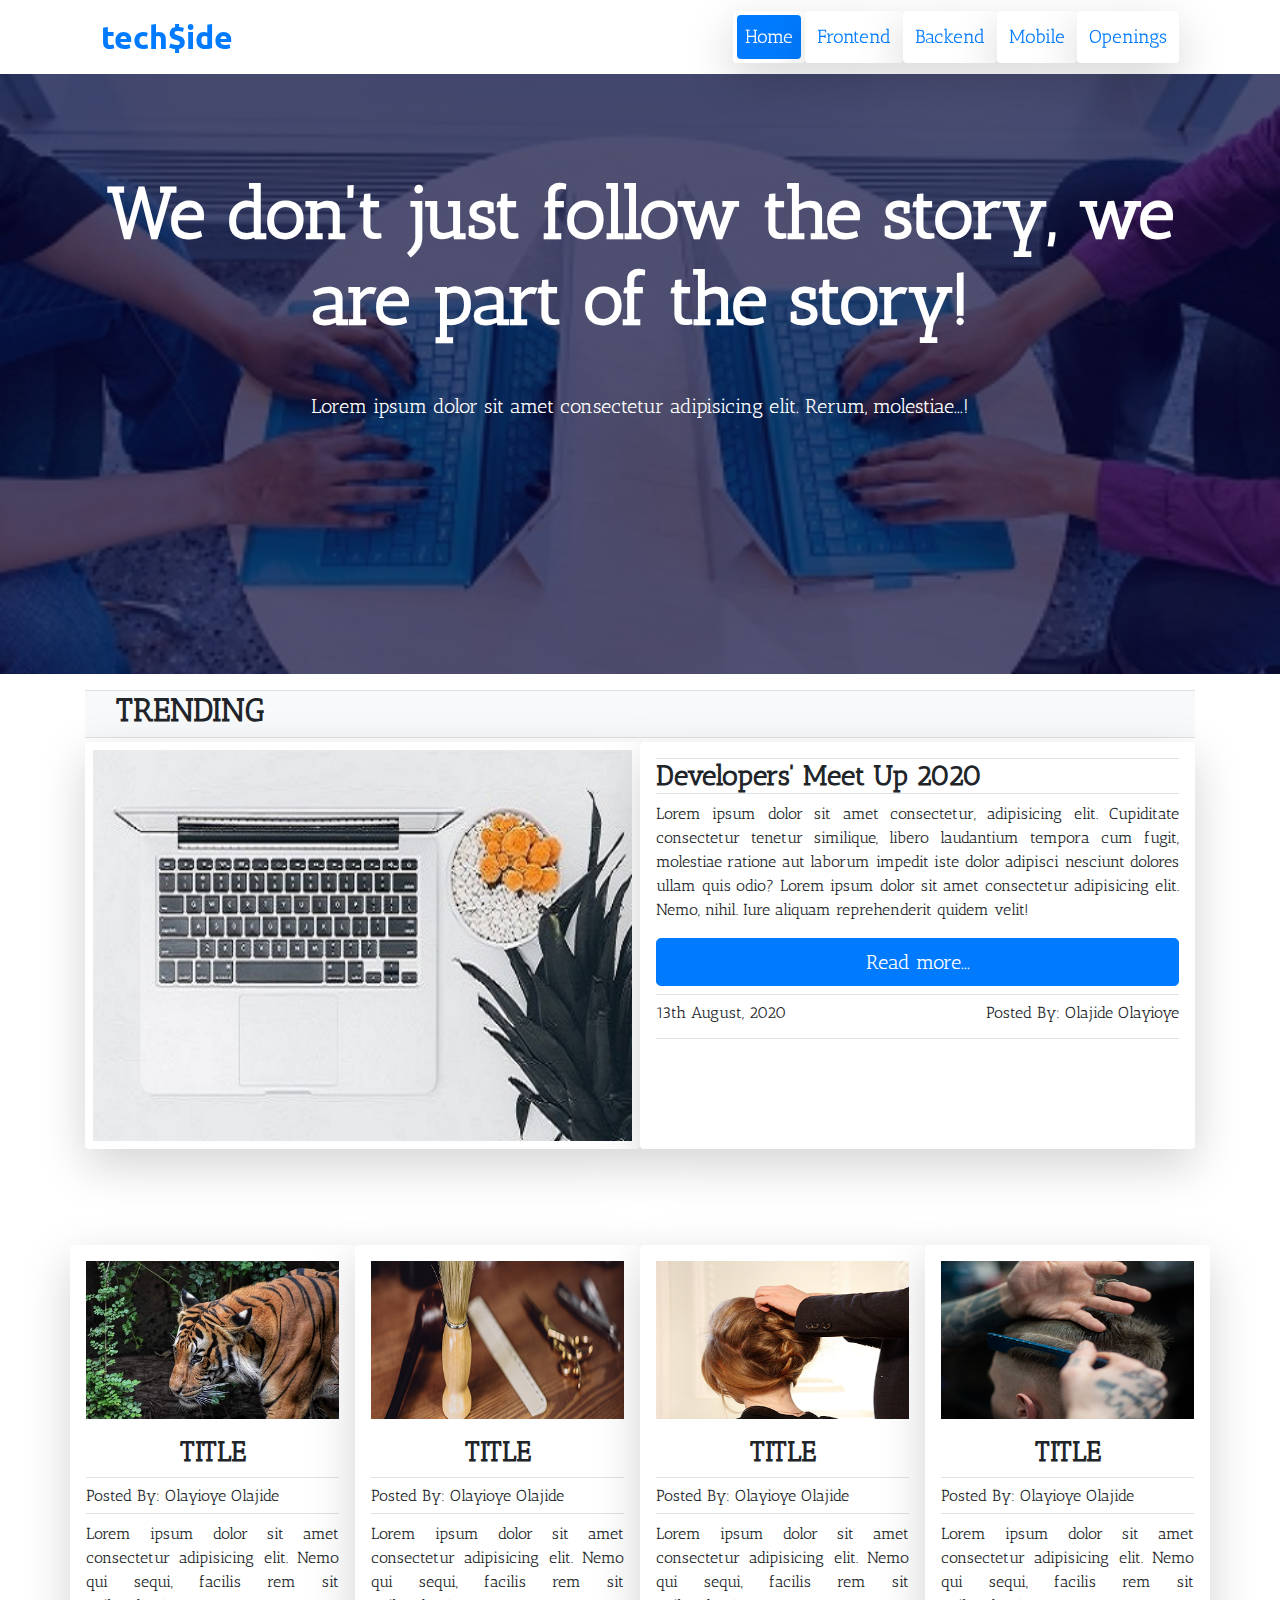
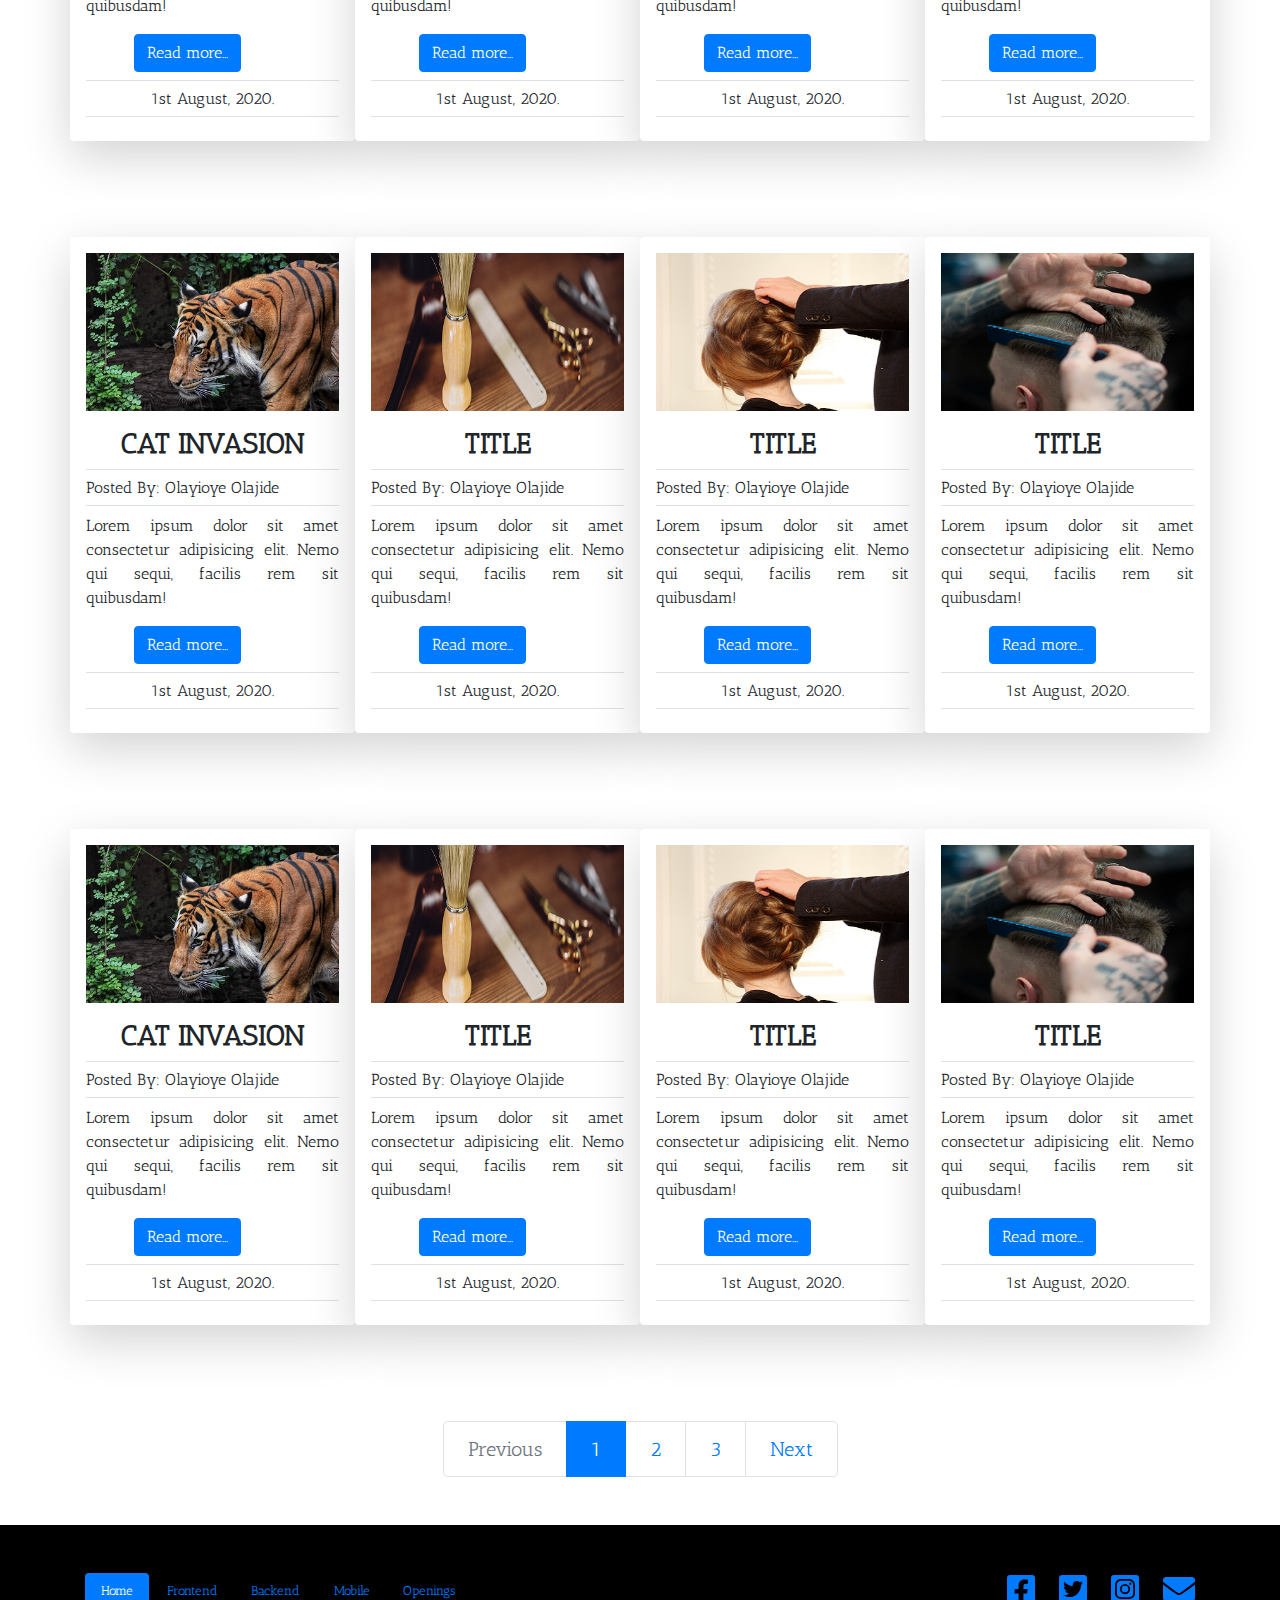
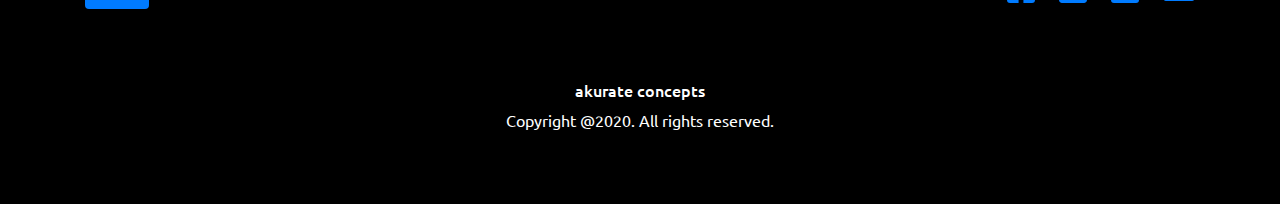
==== index.html @ ddc286ce "Initial commit" ====
<!DOCTYPE html>
<html lang="en">
<head>
    <meta charset="UTF-8">
    <meta name="viewport" content="width=device-width, initial-scale=1.0">

    <link rel="stylesheet" href="main.css/bootstrap.min.css">
    <link rel="stylesheet" href="main.css/style.css">
    <link rel="stylesheet" href="main.css/all.min.css">

    <link href="https://fonts.googleapis.com/css2?family=Antic+Slab&display=swap" rel="stylesheet">
    <link href="https://fonts.googleapis.com/css2?family=Ubuntu:wght@500&display=swap" rel="stylesheet">
    <title>Best News Website</title>
</head>
<body>

    <!-- NAVIGATION BAR -->
    <div class="container">
        <nav class="navbar navbar-expand-lg sticky-top">
            <a href="index.html" class="navbar-brand">tech$ide</a>
    
            <button class="navbar-toggler" type="button" data-toggle="collapse" data-target="#navbarSupportedContent" aria-controls="navbarSupportedContent" aria-expanded="false" aria-label="Toggle navigation">
                <span class="navbar-toggler-icon"></span>
            </button>
            
            <div class="collapse navbar-collapse" id="navbarSupportedContent">

            <ul class="nav nav-pills navbar-nav ml-auto">
                <li class="nav-item shadow-lg p-1 bg-white rounded active"><a href="index.html" class="nav-link active">Home</a></li>
                <li class="nav-item shadow-lg p-1 bg-white rounded"><a href="frontend.html" class="nav-link">Frontend</a></li>
                <li class="nav-item shadow-lg p-1 bg-white rounded"><a href="backend.html" class="nav-link">Backend</a></li>
                <li class="nav-item shadow-lg p-1 bg-white rounded"><a href="mobile.html" class="nav-link">Mobile</a></li>
                <li class="nav-item shadow-lg p-1 bg-white rounded"><a href="openings.html" class="nav-link">Openings</a></li>
            </ul>
        </nav>
    </div>

    <!-- BANNER -->
    <div class="container-fluid banner">
        <div class="container text-white text-center pb-4 pt-5">
            <h3 class="display-3 font-weight-bold mb-5 mt-5">We don't just follow the story, we are part of the story!</h3>
            <p class="lead">Lorem ipsum dolor sit amet consectetur adipisicing elit. Rerum, molestiae...!</p>
        </div>
        
    </div>


    <!-- TRENDING -->
    <div class="container mt-3">
        <div class="container bg-light mb-1 border-bottom border-top">
            <h2 class=" font-weight-bolder ml-3">TRENDING</h2>
        </div>

        <div class="container">
            <div class="row">
                <div class="col-lg-6 shadow-lg p-2 mb-5 bg-white rounded">
                    <img class="img-fluid" src="img/computer.jpg">
                </div>
                <div class="col-md-6 py-2 shadow-lg p-3 mb-5 bg-white rounded">
                    <h3 class="font-weight-bold border-bottom border-top">Developers' Meet Up 2020</h3>
                    <p class="text-justify">Lorem ipsum dolor sit amet consectetur, adipisicing elit. Cupiditate consectetur tenetur similique, libero laudantium tempora cum fugit, molestiae ratione aut laborum impedit iste dolor adipisci nesciunt dolores ullam quis odio? Lorem ipsum dolor sit amet consectetur adipisicing elit. Nemo, nihil. Iure aliquam reprehenderit quidem velit!</p>
                    <button type="button" class="btn btn-primary btn-lg btn-block mb-2">Read more...</button>
                    <div class="border-top border-bottom py-2 d-flex">
                        <h6>
                            <span class="date">13th August, 2020</span>
                        </h6>
                        <h6 class="ml-auto">
                            <span class="author">Posted By:</span>
                            <span class="name">Olajide Olayioye</span>
                        </h6>
                    </div>
                    
                </div>
            </div>
        </div>
    </div>
    
   
    <!-- NEWS GRID I -->
    <div class="container mt-5">
        <div class="row">
            <div class="col-md-4 col-lg-3 shadow-lg p-3 mb-5 bg-white rounded">
                <img src="img/tiger2.jpg" alt="" class="img-fluid mb-3">
                <h3 class="text-center font-weight-bold">TITLE</h3>
                <h6 class="border-top border-bottom py-2"><span>Posted By: <span class="author-name">Olayioye Olajide</span></span></h6>
                <p class="text-justify">Lorem ipsum dolor sit amet consectetur adipisicing elit. Nemo qui sequi, facilis rem sit quibusdam!</p>
                <button type="button" class="btn btn-primary ml-5 mb-2">Read more...</button>
                <h6 class="border-top border-bottom py-2 text-center"><span>1st August, 2020.</span></h6>
            </div>
            <div class="col-md-4 col-lg-3 shadow-lg p-3 mb-5 bg-white rounded">
                <img src="img/blog.png" alt="" class="img-fluid mb-3">
                <h3 class="text-center font-weight-bold">TITLE</h3>
                <h6 class="border-top border-bottom py-2"><span>Posted By: <span class="author-name">Olayioye Olajide</span></span></h6>
                <p class="text-justify">Lorem ipsum dolor sit amet consectetur adipisicing elit. Nemo qui sequi, facilis rem sit quibusdam!</p>
                <button type="button" class="btn btn-primary ml-5 mb-2">Read more...</button>
                <h6 class="border-top border-bottom py-2 text-center"><span>1st August, 2020.</span></h6>
            </div>
            <div class="col-md-4 col-lg-3 shadow-lg p-3 mb-5 bg-white rounded">
                <img src="img/blog2.png" alt="" class="img-fluid mb-3">
                <h3 class="text-center font-weight-bold">TITLE</h3>
                <h6 class="border-top border-bottom py-2"><span>Posted By: <span class="author-name">Olayioye Olajide</span></span></h6>
                <p class="text-justify">Lorem ipsum dolor sit amet consectetur adipisicing elit. Nemo qui sequi, facilis rem sit quibusdam!</p>
                <button type="button" class="btn btn-primary ml-5 mb-2">Read more...</button>
                <h6 class="border-top border-bottom py-2 text-center"><span>1st August, 2020.</span></h6>
            </div>
            <div class="col-md-4 col-lg-3 shadow-lg p-3 mb-5 bg-white rounded">
                <img src="img/blog3.png" alt="" class="img-fluid mb-3">
                <h3 class="text-center font-weight-bold">TITLE</h3>
                <h6 class="border-top border-bottom py-2"><span>Posted By: <span class="author-name">Olayioye Olajide</span></span></h6>
                <p class="text-justify">Lorem ipsum dolor sit amet consectetur adipisicing elit. Nemo qui sequi, facilis rem sit quibusdam!</p>
                <button type="button" class="btn btn-primary ml-5 mb-2">Read more...</button>
                <h6 class="border-top border-bottom py-2 text-center"><span>1st August, 2020.</span></h6>
            </div>
        </div>
    </div>

    <!-- NEWS GRID II -->
    <div class="container mt-5">
        <div class="row">
            <div class="col-md-4 col-lg-3 shadow-lg p-3 mb-5 bg-white rounded">
                <img src="img/tiger2.jpg" alt="" class="img-fluid mb-3">
                <h3 class="text-center font-weight-bold">CAT INVASION</h3>
                <h6 class="border-top border-bottom py-2"><span>Posted By: <span class="author-name">Olayioye Olajide</span></span></h6>
                <p class="text-justify">Lorem ipsum dolor sit amet consectetur adipisicing elit. Nemo qui sequi, facilis rem sit quibusdam!</p>
                <button type="button" class="btn btn-primary ml-5 mb-2">Read more...</button>
                <h6 class="border-top border-bottom py-2 text-center"><span>1st August, 2020.</span></h6>
            </div>
            <div class="col-md-4 col-lg-3 shadow-lg p-3 mb-5 bg-white rounded">
                <img src="img/blog.png" alt="" class="img-fluid mb-3">
                <h3 class="text-center font-weight-bold">TITLE</h3>
                <h6 class="border-top border-bottom py-2"><span>Posted By: <span class="author-name">Olayioye Olajide</span></span></h6>
                <p class="text-justify">Lorem ipsum dolor sit amet consectetur adipisicing elit. Nemo qui sequi, facilis rem sit quibusdam!</p>
                <button type="button" class="btn btn-primary ml-5 mb-2">Read more...</button>
                <h6 class="border-top border-bottom py-2 text-center"><span>1st August, 2020.</span></h6>
            </div>
            <div class="col-md-4 col-lg-3 shadow-lg p-3 mb-5 bg-white rounded">
                <img src="img/blog2.png" alt="" class="img-fluid mb-3">
                <h3 class="text-center font-weight-bold">TITLE</h3>
                <h6 class="border-top border-bottom py-2"><span>Posted By: <span class="author-name">Olayioye Olajide</span></span></h6>
                <p class="text-justify">Lorem ipsum dolor sit amet consectetur adipisicing elit. Nemo qui sequi, facilis rem sit quibusdam!</p>
                <button type="button" class="btn btn-primary ml-5 mb-2">Read more...</button>
                <h6 class="border-top border-bottom py-2 text-center"><span>1st August, 2020.</span></h6>
            </div>
            <div class="col-md-4 col-lg-3 shadow-lg p-3 mb-5 bg-white rounded">
                <img src="img/blog3.png" alt="" class="img-fluid mb-3">
                <h3 class="text-center font-weight-bold">TITLE</h3>
                <h6 class="border-top border-bottom py-2"><span>Posted By: <span class="author-name">Olayioye Olajide</span></span></h6>
                <p class="text-justify">Lorem ipsum dolor sit amet consectetur adipisicing elit. Nemo qui sequi, facilis rem sit quibusdam!</p>
                <button type="button" class="btn btn-primary ml-5 mb-2">Read more...</button>
                <h6 class="border-top border-bottom py-2 text-center"><span>1st August, 2020.</span></h6>
            </div>
        </div>
    </div>

    <!-- NEWS GRID III -->
    <div class="container mt-5">
        <div class="row">
            <div class="col-md-4 col-lg-3 shadow-lg p-3 mb-5 bg-white rounded">
                <img src="img/tiger2.jpg" alt="" class="img-fluid mb-3">
                <h3 class="text-center font-weight-bold">CAT INVASION</h3>
                <h6 class="border-top border-bottom py-2"><span>Posted By: <span class="author-name">Olayioye Olajide</span></span></h6>
                <p class="text-justify">Lorem ipsum dolor sit amet consectetur adipisicing elit. Nemo qui sequi, facilis rem sit quibusdam!</p>
                <button type="button" class="btn btn-primary ml-5 mb-2">Read more...</button>
                <h6 class="border-top border-bottom py-2 text-center"><span>1st August, 2020.</span></h6>
            </div>
            <div class="col-md-4 col-lg-3 shadow-lg p-3 mb-5 bg-white rounded">
                <img src="img/blog.png" alt="" class="img-fluid mb-3">
                <h3 class="text-center font-weight-bold">TITLE</h3>
                <h6 class="border-top border-bottom py-2"><span>Posted By: <span class="author-name">Olayioye Olajide</span></span></h6>
                <p class="text-justify">Lorem ipsum dolor sit amet consectetur adipisicing elit. Nemo qui sequi, facilis rem sit quibusdam!</p>
                <button type="button" class="btn btn-primary ml-5 mb-2">Read more...</button>
                <h6 class="border-top border-bottom py-2 text-center"><span>1st August, 2020.</span></h6>
            </div>
            <div class="col-md-4 col-lg-3 shadow-lg p-3 mb-5 bg-white rounded">
                <img src="img/blog2.png" alt="" class="img-fluid mb-3">
                <h3 class="text-center font-weight-bold">TITLE</h3>
                <h6 class="border-top border-bottom py-2"><span>Posted By: <span class="author-name">Olayioye Olajide</span></span></h6>
                <p class="text-justify">Lorem ipsum dolor sit amet consectetur adipisicing elit. Nemo qui sequi, facilis rem sit quibusdam!</p>
                <button type="button" class="btn btn-primary ml-5 mb-2">Read more...</button>
                <h6 class="border-top border-bottom py-2 text-center"><span>1st August, 2020.</span></h6>
            </div>
            <div class="col-md-4 col-lg-3 shadow-lg p-3 mb-5 bg-white rounded">
                <img src="img/blog3.png" alt="" class="img-fluid mb-3">
                <h3 class="text-center font-weight-bold">TITLE</h3>
                <h6 class="border-top border-bottom py-2"><span>Posted By: <span class="author-name">Olayioye Olajide</span></span></h6>
                <p class="text-justify">Lorem ipsum dolor sit amet consectetur adipisicing elit. Nemo qui sequi, facilis rem sit quibusdam!</p>
                <button type="button" class="btn btn-primary ml-5 mb-2">Read more...</button>
                <h6 class="border-top border-bottom py-2 text-center"><span>1st August, 2020.</span></h6>
            </div>
        </div>
    </div>

    <!-- PAGINATION -->
    <div class="container my-5">
        <nav aria-label="Page navigation">
            <ul class="pagination justify-content-center pagination-lg">
              <li class="page-item disabled">
                <a class="page-link" href="#" tabindex="-1" aria-disabled="true">Previous</a>
              </li>
              <li class="page-item active"><a class="page-link" href="#">1</a></li>
              <li class="page-item"><a class="page-link" href="#">2</a></li>
              <li class="page-item"><a class="page-link" href="#">3</a></li>
              <li class="page-item">
                <a class="page-link" href="#">Next</a>
              </li>
            </ul>
          </nav>
    </div>

    <!-- FOOTER -->
    <footer>
        <div class="container-fluid pb-5">
            <div class="container py-5">
                <div class="row">
                    <div class="col-lg-6">
                        <ul class="nav nav-pills footer-nav">
                            <li class="nav-item active"><a href="index.html" class="nav-link active">Home</a></li>
                            <li class="nav-item"><a href="frontend.html" class="nav-link">Frontend</a></li>
                            <li class="nav-item"><a href="backend.html" class="nav-link">Backend</a></li>
                            <li class="nav-item"><a href="mobile.html" class="nav-link">Mobile</a></li>
                            <li class="nav-item"><a href="openings.html" class="nav-link">Openings</a></li>
                          </ul>
                    </div>
                    <div class="col-lg-6 d-flex justify-content-end">
                        <a href="#" class="ml-4"><i class="fab fa-facebook-square fa-2x"></i></a>
                        <a href="#" class="ml-4"><i class="fab fa-twitter-square fa-2x"></i></a>
                        <a href="#" class="ml-4"><i class="fab fa-instagram-square fa-2x"></i></a>
                        <a href="#" class="ml-4"><i class="fas fa-envelope fa-2x"></i></a>
                    </div>
                </div>
            </div>
            <div class="container text-center text-white my-4 identity">
                <h6>akurate concepts</h6>
                <p>Copyright @2020. All rights reserved.</p>
            </div>
        </div>
    </footer>
    


    <script src="main.js/jquery-3.5.1.min.js"></script>
    <script src="main.js/bootstrap.bundle.min.js"></script>
    <script src="main.js/all.min.js"></script>
    <script src="main.js/app.js"></script>
</body>
</html>
---- main.css/style.css ----
body{
    /* background: rgb(231, 231, 245); */
    margin: 0;
    padding: 0;
    font-family: 'Antic Slab', Arial, Helvatica, san-serif;
}



.container{
    /* width: 98% !important; */
}

.navbar-brand{
    font-family: 'Ubuntu', Arial, Helvetica, sans-serif;
    font-size: 2rem;
    font-weight: bold;
}

.nav-item{
    font-size: 1.2rem;
}

.banner{
    /* background: rgb(12, 12, 80); */
    background-image: linear-gradient(rgba(7, 7, 56, 0.7), rgb(7, 7, 56, 0.7)),
                        url('../img/banner-edited.jpg');
    background-size: 100%;
    background-position: center;
    height: 600px;
}

img{
    width: 100%;
}

.footer-nav > li.nav-item{
    font-size: 0.8rem !important;
    margin-right: 0.1rem !important;
}

.footer-nav > li.nav-item.a{
    
}

footer{
    background: black;
}

.identity{
    font-family: 'Ubuntu', Arial, Helvetica, sans-serif;
}
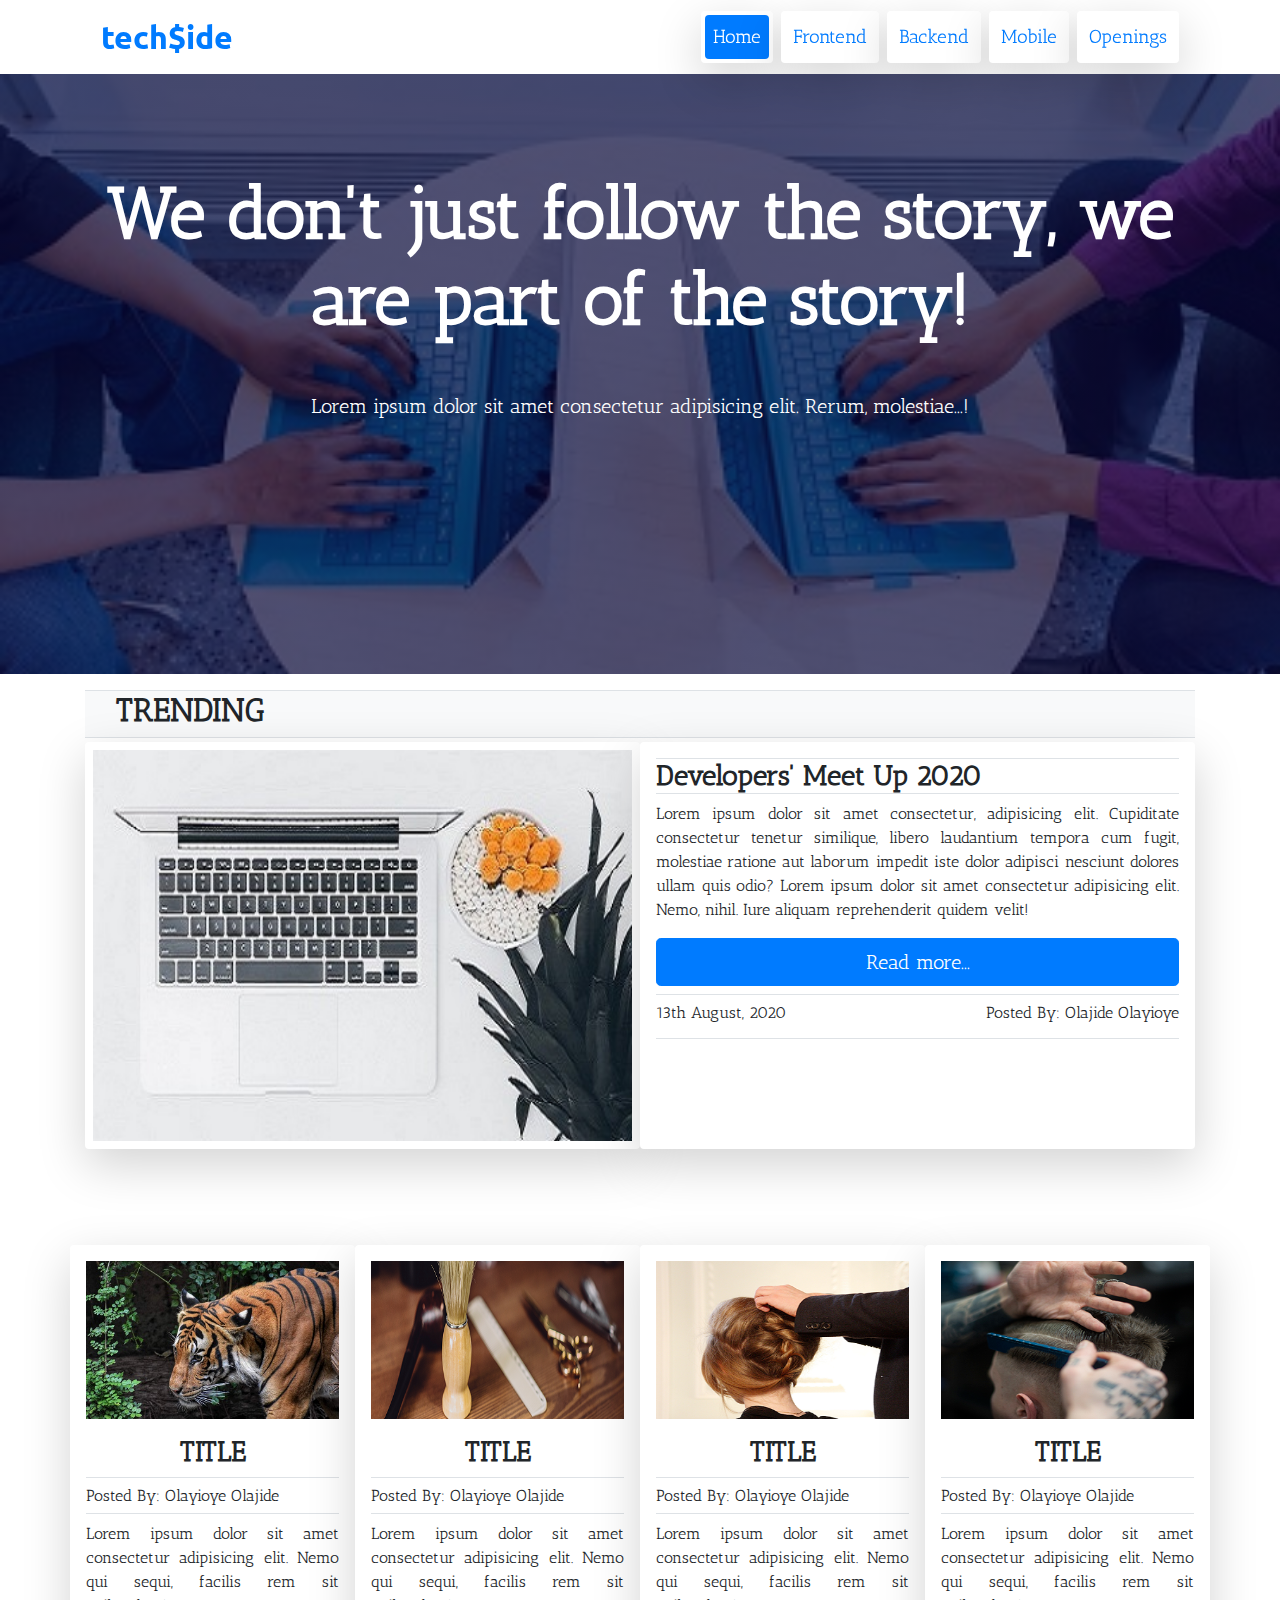
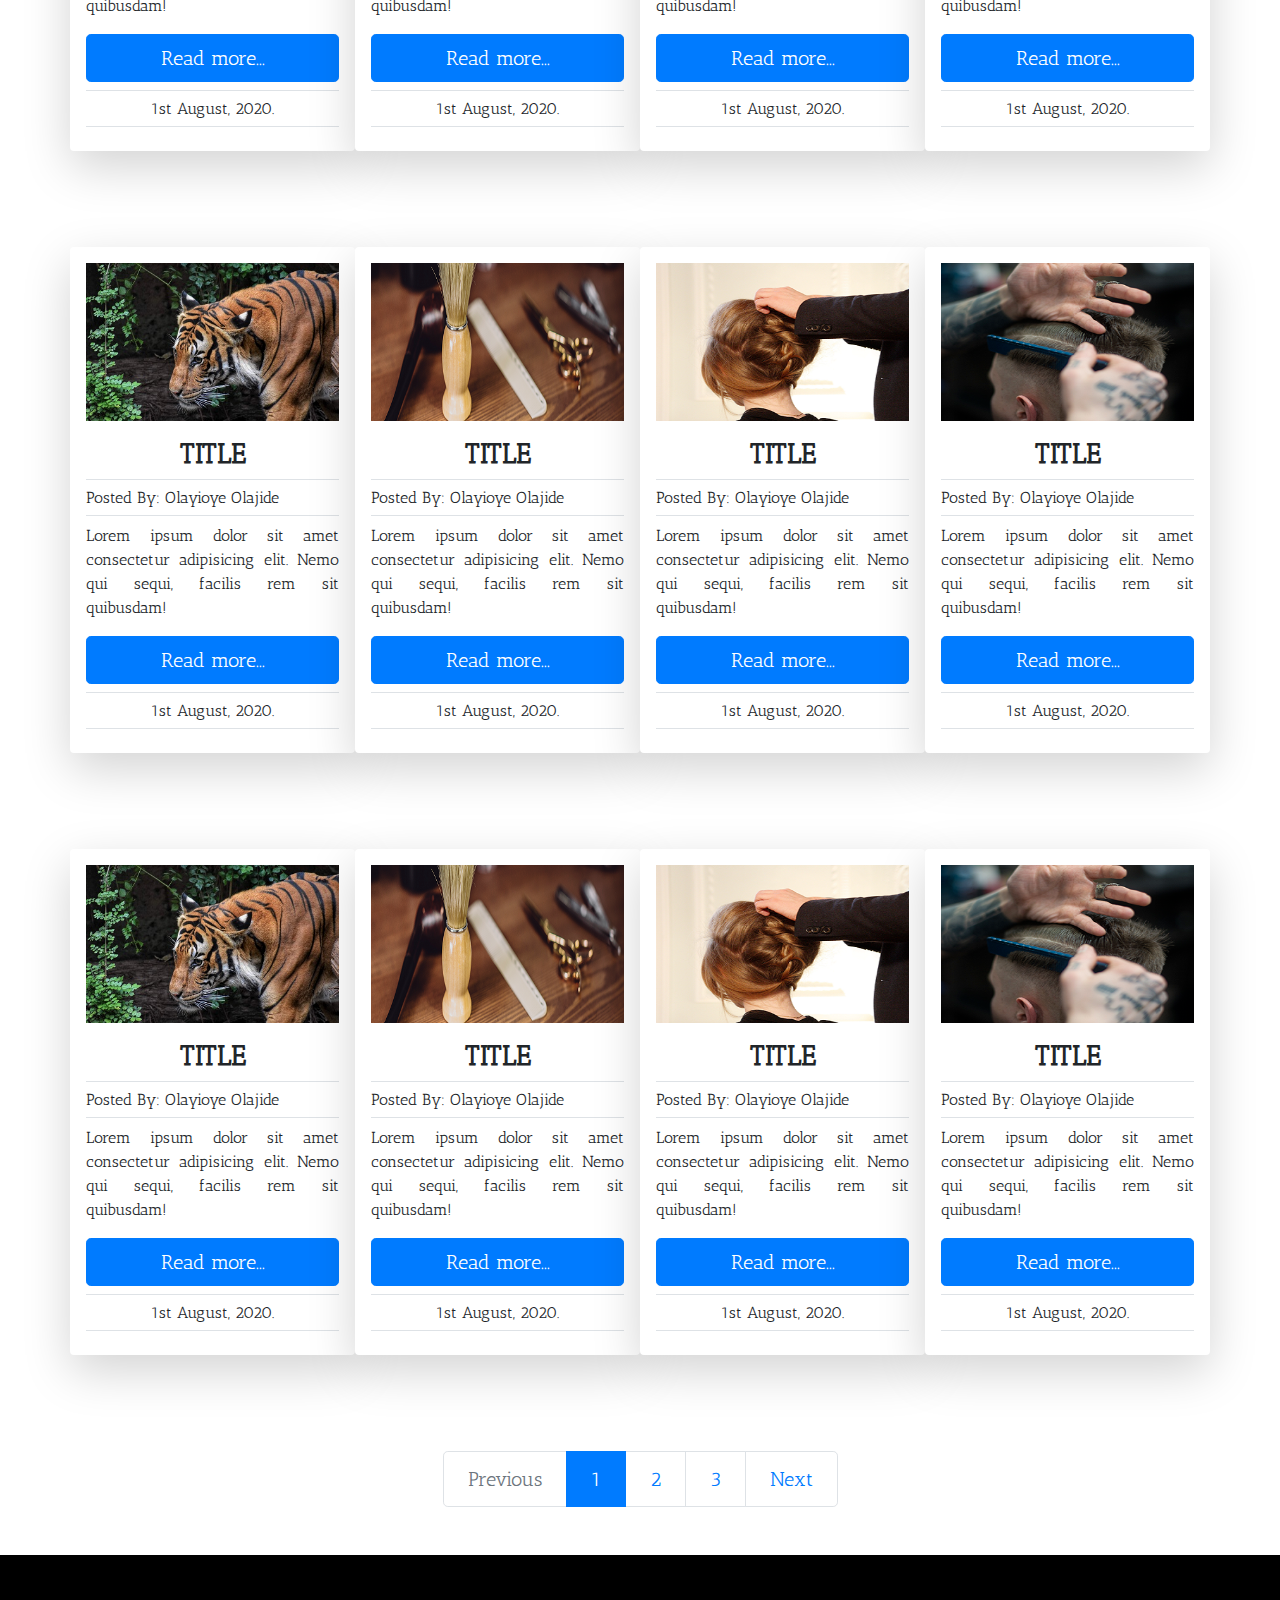
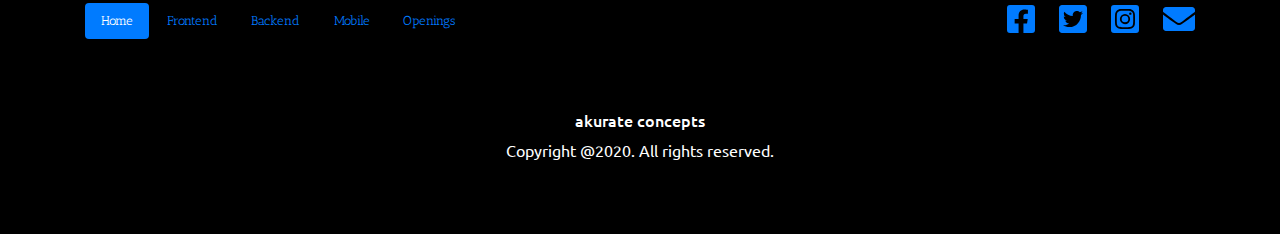
==== commit 674c354d: "New HTML Changes" ====
--- a/index.html
+++ b/index.html
@@ -25,13 +25,14 @@
             
             <div class="collapse navbar-collapse" id="navbarSupportedContent">
 
-            <ul class="nav nav-pills navbar-nav ml-auto">
-                <li class="nav-item shadow-lg p-1 bg-white rounded active"><a href="index.html" class="nav-link active">Home</a></li>
-                <li class="nav-item shadow-lg p-1 bg-white rounded"><a href="frontend.html" class="nav-link">Frontend</a></li>
-                <li class="nav-item shadow-lg p-1 bg-white rounded"><a href="backend.html" class="nav-link">Backend</a></li>
-                <li class="nav-item shadow-lg p-1 bg-white rounded"><a href="mobile.html" class="nav-link">Mobile</a></li>
-                <li class="nav-item shadow-lg p-1 bg-white rounded"><a href="openings.html" class="nav-link">Openings</a></li>
-            </ul>
+				<ul class="nav nav-pills navbar-nav ml-auto">
+					<li class="nav-item ml- shadow-lg p-1 bg-white rounded active"><a href="index.html" class="nav-link active">Home</a></li>
+					<li class="nav-item ml-2 shadow-lg p-1 bg-white rounded"><a href="frontend.html" class="nav-link">Frontend</a></li>
+					<li class="nav-item ml-2 shadow-lg p-1 bg-white rounded"><a href="backend.html" class="nav-link">Backend</a></li>
+					<li class="nav-item ml-2 shadow-lg p-1 bg-white rounded"><a href="mobile.html" class="nav-link">Mobile</a></li>
+					<li class="nav-item ml-2 shadow-lg p-1 bg-white rounded"><a href="openings.html" class="nav-link">Openings</a></li>
+				</ul>
+			</div>
         </nav>
     </div>
 
@@ -84,7 +85,7 @@
                 <h3 class="text-center font-weight-bold">TITLE</h3>
                 <h6 class="border-top border-bottom py-2"><span>Posted By: <span class="author-name">Olayioye Olajide</span></span></h6>
                 <p class="text-justify">Lorem ipsum dolor sit amet consectetur adipisicing elit. Nemo qui sequi, facilis rem sit quibusdam!</p>
-                <button type="button" class="btn btn-primary ml-5 mb-2">Read more...</button>
+                <button type="button" class="btn btn-primary btn-lg btn-block mb-2">Read more...</button>
                 <h6 class="border-top border-bottom py-2 text-center"><span>1st August, 2020.</span></h6>
             </div>
             <div class="col-md-4 col-lg-3 shadow-lg p-3 mb-5 bg-white rounded">
@@ -92,7 +93,7 @@
                 <h3 class="text-center font-weight-bold">TITLE</h3>
                 <h6 class="border-top border-bottom py-2"><span>Posted By: <span class="author-name">Olayioye Olajide</span></span></h6>
                 <p class="text-justify">Lorem ipsum dolor sit amet consectetur adipisicing elit. Nemo qui sequi, facilis rem sit quibusdam!</p>
-                <button type="button" class="btn btn-primary ml-5 mb-2">Read more...</button>
+                <button type="button" class="btn btn-primary btn-lg btn-block mb-2">Read more...</button>
                 <h6 class="border-top border-bottom py-2 text-center"><span>1st August, 2020.</span></h6>
             </div>
             <div class="col-md-4 col-lg-3 shadow-lg p-3 mb-5 bg-white rounded">
@@ -100,7 +101,7 @@
                 <h3 class="text-center font-weight-bold">TITLE</h3>
                 <h6 class="border-top border-bottom py-2"><span>Posted By: <span class="author-name">Olayioye Olajide</span></span></h6>
                 <p class="text-justify">Lorem ipsum dolor sit amet consectetur adipisicing elit. Nemo qui sequi, facilis rem sit quibusdam!</p>
-                <button type="button" class="btn btn-primary ml-5 mb-2">Read more...</button>
+                <button type="button" class="btn btn-primary btn-lg btn-block mb-2">Read more...</button>
                 <h6 class="border-top border-bottom py-2 text-center"><span>1st August, 2020.</span></h6>
             </div>
             <div class="col-md-4 col-lg-3 shadow-lg p-3 mb-5 bg-white rounded">
@@ -108,7 +109,7 @@
                 <h3 class="text-center font-weight-bold">TITLE</h3>
                 <h6 class="border-top border-bottom py-2"><span>Posted By: <span class="author-name">Olayioye Olajide</span></span></h6>
                 <p class="text-justify">Lorem ipsum dolor sit amet consectetur adipisicing elit. Nemo qui sequi, facilis rem sit quibusdam!</p>
-                <button type="button" class="btn btn-primary ml-5 mb-2">Read more...</button>
+                <button type="button" class="btn btn-primary btn-lg btn-block mb-2">Read more...</button>
                 <h6 class="border-top border-bottom py-2 text-center"><span>1st August, 2020.</span></h6>
             </div>
         </div>
@@ -119,10 +120,10 @@
         <div class="row">
             <div class="col-md-4 col-lg-3 shadow-lg p-3 mb-5 bg-white rounded">
                 <img src="img/tiger2.jpg" alt="" class="img-fluid mb-3">
-                <h3 class="text-center font-weight-bold">CAT INVASION</h3>
-                <h6 class="border-top border-bottom py-2"><span>Posted By: <span class="author-name">Olayioye Olajide</span></span></h6>
-                <p class="text-justify">Lorem ipsum dolor sit amet consectetur adipisicing elit. Nemo qui sequi, facilis rem sit quibusdam!</p>
-                <button type="button" class="btn btn-primary ml-5 mb-2">Read more...</button>
+                <h3 class="text-center font-weight-bold">TITLE</h3>
+                <h6 class="border-top border-bottom py-2"><span>Posted By: <span class="author-name">Olayioye Olajide</span></span></h6>
+                <p class="text-justify">Lorem ipsum dolor sit amet consectetur adipisicing elit. Nemo qui sequi, facilis rem sit quibusdam!</p>
+                <button type="button" class="btn btn-primary btn-lg btn-block mb-2">Read more...</button>
                 <h6 class="border-top border-bottom py-2 text-center"><span>1st August, 2020.</span></h6>
             </div>
             <div class="col-md-4 col-lg-3 shadow-lg p-3 mb-5 bg-white rounded">
@@ -130,7 +131,7 @@
                 <h3 class="text-center font-weight-bold">TITLE</h3>
                 <h6 class="border-top border-bottom py-2"><span>Posted By: <span class="author-name">Olayioye Olajide</span></span></h6>
                 <p class="text-justify">Lorem ipsum dolor sit amet consectetur adipisicing elit. Nemo qui sequi, facilis rem sit quibusdam!</p>
-                <button type="button" class="btn btn-primary ml-5 mb-2">Read more...</button>
+                <button type="button" class="btn btn-primary btn-lg btn-block mb-2">Read more...</button>
                 <h6 class="border-top border-bottom py-2 text-center"><span>1st August, 2020.</span></h6>
             </div>
             <div class="col-md-4 col-lg-3 shadow-lg p-3 mb-5 bg-white rounded">
@@ -138,7 +139,7 @@
                 <h3 class="text-center font-weight-bold">TITLE</h3>
                 <h6 class="border-top border-bottom py-2"><span>Posted By: <span class="author-name">Olayioye Olajide</span></span></h6>
                 <p class="text-justify">Lorem ipsum dolor sit amet consectetur adipisicing elit. Nemo qui sequi, facilis rem sit quibusdam!</p>
-                <button type="button" class="btn btn-primary ml-5 mb-2">Read more...</button>
+                <button type="button" class="btn btn-primary btn-lg btn-block mb-2">Read more...</button>
                 <h6 class="border-top border-bottom py-2 text-center"><span>1st August, 2020.</span></h6>
             </div>
             <div class="col-md-4 col-lg-3 shadow-lg p-3 mb-5 bg-white rounded">
@@ -146,7 +147,7 @@
                 <h3 class="text-center font-weight-bold">TITLE</h3>
                 <h6 class="border-top border-bottom py-2"><span>Posted By: <span class="author-name">Olayioye Olajide</span></span></h6>
                 <p class="text-justify">Lorem ipsum dolor sit amet consectetur adipisicing elit. Nemo qui sequi, facilis rem sit quibusdam!</p>
-                <button type="button" class="btn btn-primary ml-5 mb-2">Read more...</button>
+                <button type="button" class="btn btn-primary btn-lg btn-block mb-2">Read more...</button>
                 <h6 class="border-top border-bottom py-2 text-center"><span>1st August, 2020.</span></h6>
             </div>
         </div>
@@ -157,10 +158,10 @@
         <div class="row">
             <div class="col-md-4 col-lg-3 shadow-lg p-3 mb-5 bg-white rounded">
                 <img src="img/tiger2.jpg" alt="" class="img-fluid mb-3">
-                <h3 class="text-center font-weight-bold">CAT INVASION</h3>
-                <h6 class="border-top border-bottom py-2"><span>Posted By: <span class="author-name">Olayioye Olajide</span></span></h6>
-                <p class="text-justify">Lorem ipsum dolor sit amet consectetur adipisicing elit. Nemo qui sequi, facilis rem sit quibusdam!</p>
-                <button type="button" class="btn btn-primary ml-5 mb-2">Read more...</button>
+                <h3 class="text-center font-weight-bold">TITLE</h3>
+                <h6 class="border-top border-bottom py-2"><span>Posted By: <span class="author-name">Olayioye Olajide</span></span></h6>
+                <p class="text-justify">Lorem ipsum dolor sit amet consectetur adipisicing elit. Nemo qui sequi, facilis rem sit quibusdam!</p>
+                <button type="button" class="btn btn-primary btn-lg btn-block mb-2">Read more...</button>
                 <h6 class="border-top border-bottom py-2 text-center"><span>1st August, 2020.</span></h6>
             </div>
             <div class="col-md-4 col-lg-3 shadow-lg p-3 mb-5 bg-white rounded">
@@ -168,7 +169,7 @@
                 <h3 class="text-center font-weight-bold">TITLE</h3>
                 <h6 class="border-top border-bottom py-2"><span>Posted By: <span class="author-name">Olayioye Olajide</span></span></h6>
                 <p class="text-justify">Lorem ipsum dolor sit amet consectetur adipisicing elit. Nemo qui sequi, facilis rem sit quibusdam!</p>
-                <button type="button" class="btn btn-primary ml-5 mb-2">Read more...</button>
+                <button type="button" class="btn btn-primary btn-lg btn-block mb-2">Read more...</button>
                 <h6 class="border-top border-bottom py-2 text-center"><span>1st August, 2020.</span></h6>
             </div>
             <div class="col-md-4 col-lg-3 shadow-lg p-3 mb-5 bg-white rounded">
@@ -176,7 +177,7 @@
                 <h3 class="text-center font-weight-bold">TITLE</h3>
                 <h6 class="border-top border-bottom py-2"><span>Posted By: <span class="author-name">Olayioye Olajide</span></span></h6>
                 <p class="text-justify">Lorem ipsum dolor sit amet consectetur adipisicing elit. Nemo qui sequi, facilis rem sit quibusdam!</p>
-                <button type="button" class="btn btn-primary ml-5 mb-2">Read more...</button>
+                <button type="button" class="btn btn-primary btn-lg btn-block mb-2">Read more...</button>
                 <h6 class="border-top border-bottom py-2 text-center"><span>1st August, 2020.</span></h6>
             </div>
             <div class="col-md-4 col-lg-3 shadow-lg p-3 mb-5 bg-white rounded">
@@ -184,7 +185,7 @@
                 <h3 class="text-center font-weight-bold">TITLE</h3>
                 <h6 class="border-top border-bottom py-2"><span>Posted By: <span class="author-name">Olayioye Olajide</span></span></h6>
                 <p class="text-justify">Lorem ipsum dolor sit amet consectetur adipisicing elit. Nemo qui sequi, facilis rem sit quibusdam!</p>
-                <button type="button" class="btn btn-primary ml-5 mb-2">Read more...</button>
+                <button type="button" class="btn btn-primary btn-lg btn-block mb-2">Read more...</button>
                 <h6 class="border-top border-bottom py-2 text-center"><span>1st August, 2020.</span></h6>
             </div>
         </div>
